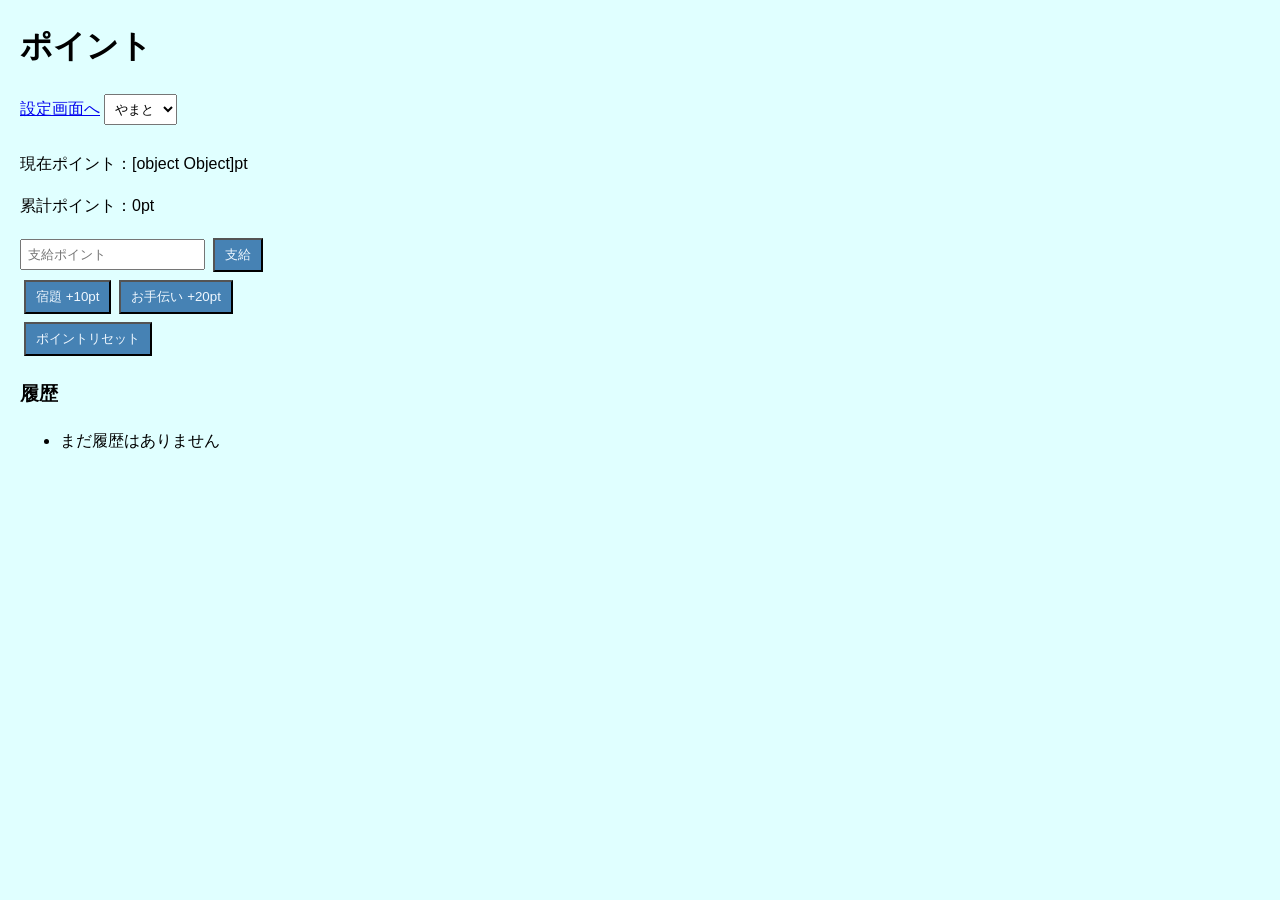
==== index.html @ 9cebbda6 "refactor: child関連の名称をuserへ統一" ====
<!doctype html>
<html lang="ja">
	<head>
		<meta charset="UTF-8" />
		<meta name="viewport" content="width=device-width, initial-scale=1.0" />
		<title>ポイント管理</title>
		<link rel="stylesheet" href="css/style.css" />
	</head>
	<body>
		<h1>ポイント</h1>
		<a href="settings.html">設定画面へ</a>

		<select id="userSelect" onchange="changeUser()"></select>

		<p>現在ポイント：<span id="point">0</span>pt</p>
		<p>累計ポイント：<span id="totalPoint">0</span>pt</p>

		<input type="number" id="payAmount" placeholder="支給ポイント" />
		<button onclick="payPoint()">支給</button>

		<div id="itemButtons"></div>

		<button onclick="resetPoint()">ポイントリセット</button>

		<h3>履歴</h3>

		<ul id="history">
			<li>まだ履歴はありません</li>
		</ul>
		<script src="js/main.js"></script>
	</body>
</html>
---- css/style.css ----
body {
	font-family: sans-serif;
	margin: 20px;
	line-height: 1.6;
	background-color: lightcyan;
	align-items: center;
}

input {
	padding: 6px;
	margin: 4px 0;
}

button {
	padding: 6px 10px;
	margin: 4px;
	cursor: pointer;
	background-color: steelblue;
	color: aliceblue;
}

#itemButtons div {
	margin: 6px 0;
	padding: 6px;
	border: 1px solid #ddd;
	border-radius: 6px;
}

#errorMessage {
	color: red;
	font-size: 12px;
	margin-top: 4px;
}

select {
	padding: 6px;
	margin-bottom: 10px;
}
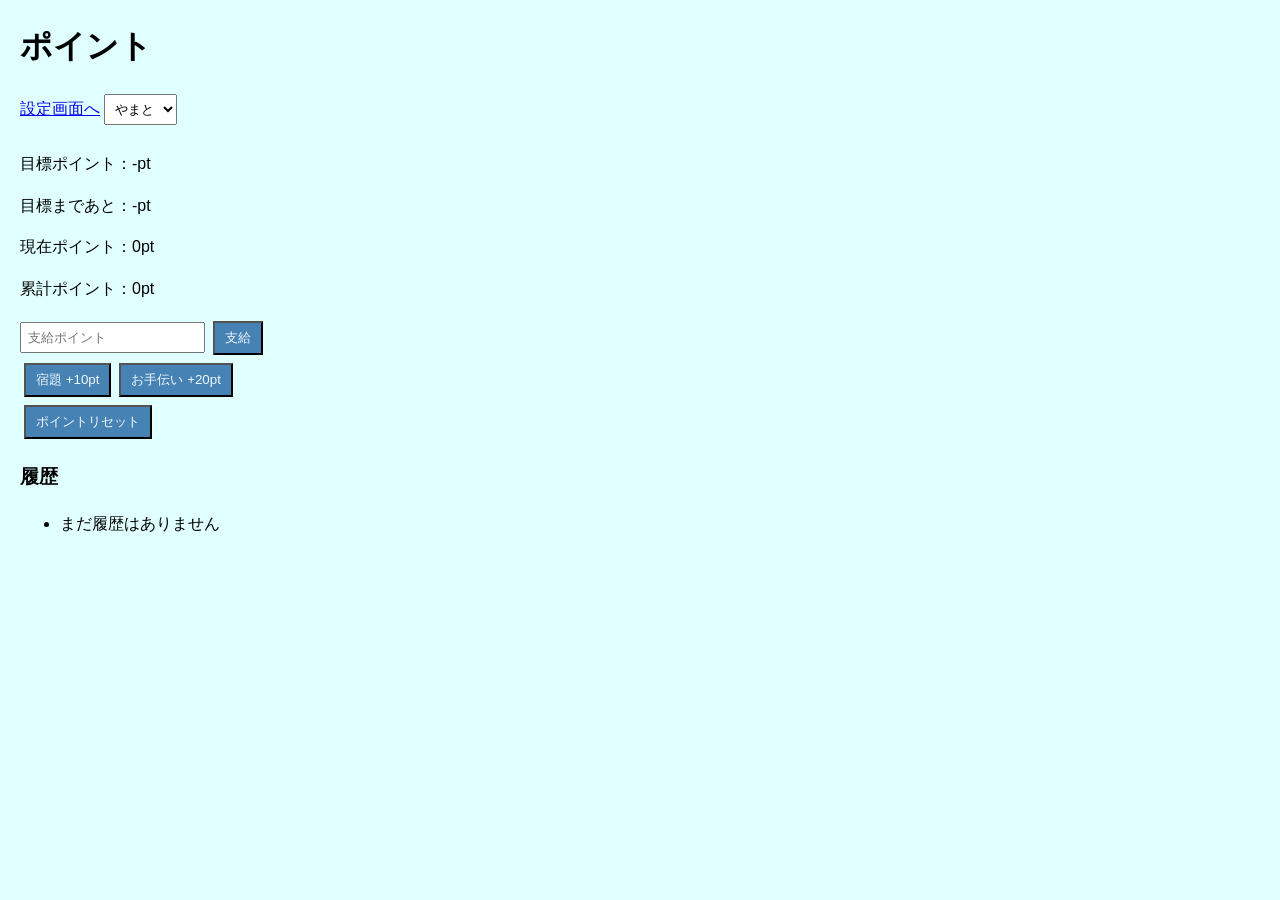
==== commit 1a2dc258: "feat: 目標ポイント機能の設定UIを追加" ====
--- a/index.html
+++ b/index.html
@@ -11,6 +11,10 @@
 		<a href="settings.html">設定画面へ</a>
 
 		<select id="userSelect" onchange="changeUser()"></select>
+
+		<p>目標ポイント：<span id="goalPoint">-</span>pt</p>
+
+		<p>目標まであと：<span id="remainPoint">-</span>pt</p>
 
 		<p>現在ポイント：<span id="point">0</span>pt</p>
 		<p>累計ポイント：<span id="totalPoint">0</span>pt</p>
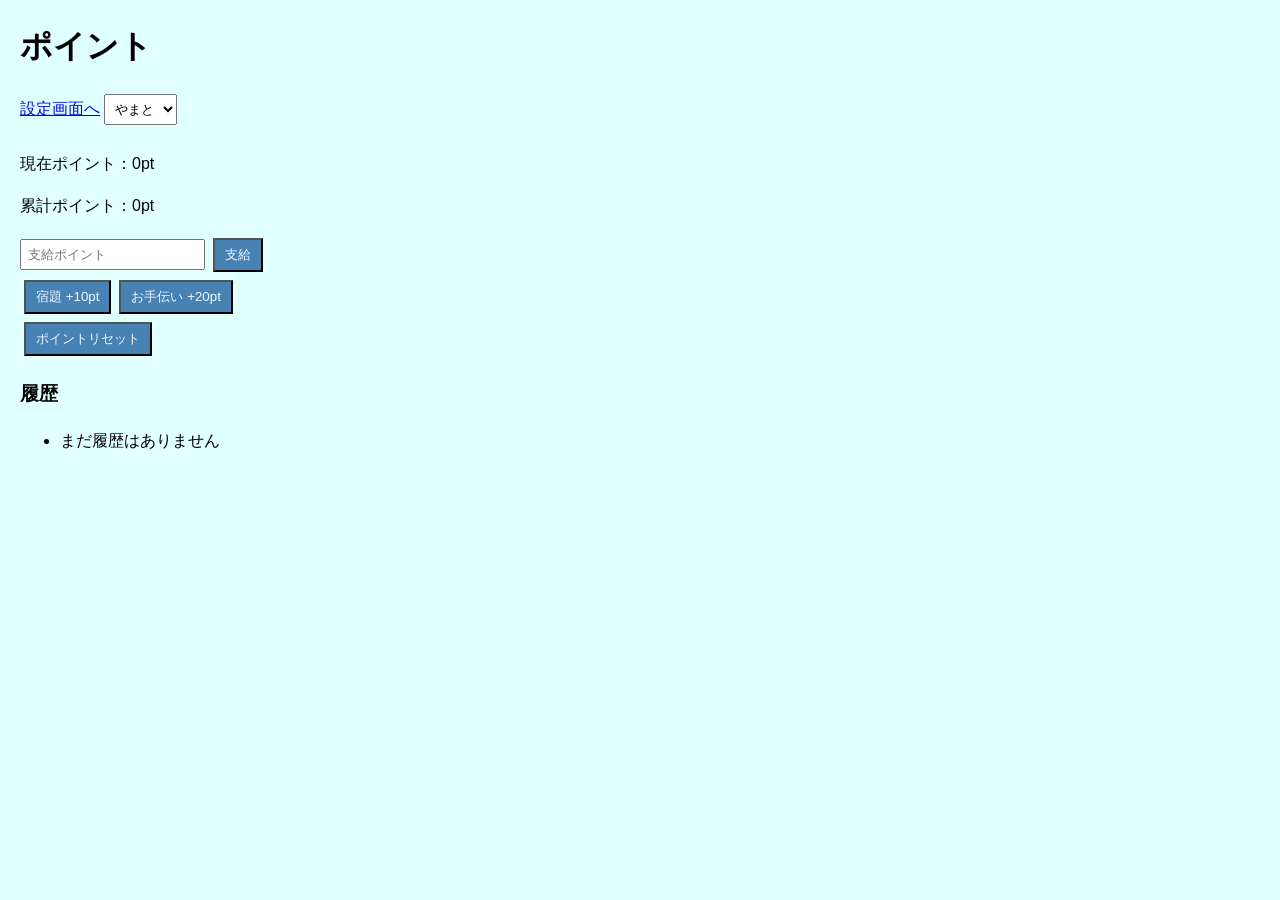
==== commit c009671f: "feat: 目標ポイント表示機能を追加" ====
--- a/index.html
+++ b/index.html
@@ -12,9 +12,11 @@
 
 		<select id="userSelect" onchange="changeUser()"></select>
 
-		<p>目標ポイント：<span id="goalPoint">-</span>pt</p>
+		<div id="goalArea">
+			<p>目標ポイント：<span id="goalPointDisplay">-</span>pt</p>
 
-		<p>目標まであと：<span id="remainPoint">-</span>pt</p>
+			<p>目標まであと：<span id="remainingPoint"></span></p>
+		</div>
 
 		<p>現在ポイント：<span id="point">0</span>pt</p>
 		<p>累計ポイント：<span id="totalPoint">0</span>pt</p>
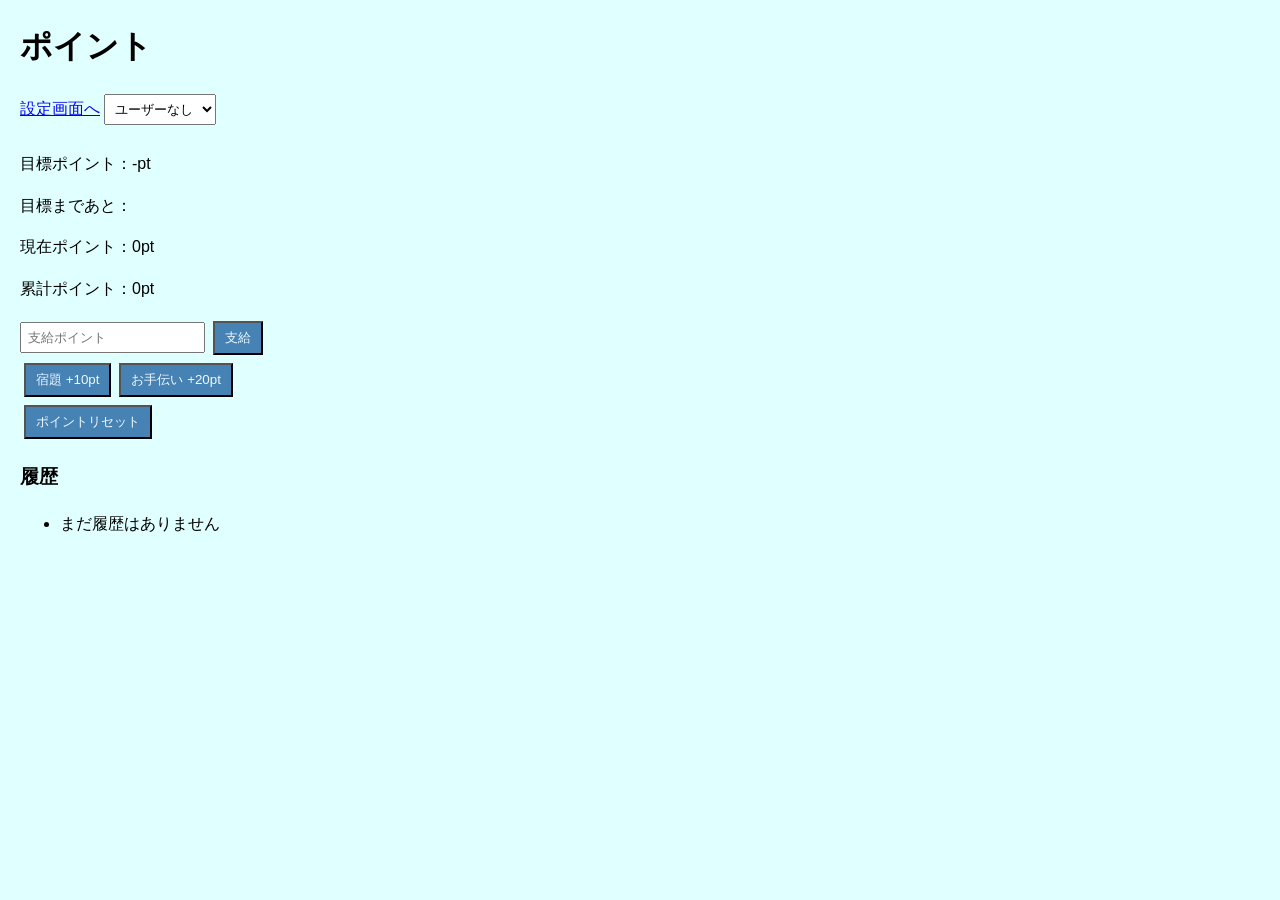
==== commit 7e29741e: "fix: state管理とUI更新の不具合を修正しアプリ動作を安定化" ====
--- a/index.html
+++ b/index.html
@@ -1,38 +1,39 @@
-<!doctype html>
-<html lang="ja">
-	<head>
-		<meta charset="UTF-8" />
-		<meta name="viewport" content="width=device-width, initial-scale=1.0" />
-		<title>ポイント管理</title>
-		<link rel="stylesheet" href="css/style.css" />
-	</head>
-	<body>
-		<h1>ポイント</h1>
-		<a href="settings.html">設定画面へ</a>
-
-		<select id="userSelect" onchange="changeUser()"></select>
-
-		<div id="goalArea">
-			<p>目標ポイント：<span id="goalPointDisplay">-</span>pt</p>
-
-			<p>目標まであと：<span id="remainingPoint"></span></p>
-		</div>
-
-		<p>現在ポイント：<span id="point">0</span>pt</p>
-		<p>累計ポイント：<span id="totalPoint">0</span>pt</p>
-
-		<input type="number" id="payAmount" placeholder="支給ポイント" />
-		<button onclick="payPoint()">支給</button>
-
-		<div id="itemButtons"></div>
-
-		<button onclick="resetPoint()">ポイントリセット</button>
-
-		<h3>履歴</h3>
-
-		<ul id="history">
-			<li>まだ履歴はありません</li>
-		</ul>
-		<script src="js/main.js"></script>
-	</body>
-</html>
+<!doctype html>
+<html lang="ja">
+  <head>
+    <meta charset="UTF-8" />
+    <meta name="viewport" content="width=device-width, initial-scale=1.0" />
+    <title>ポイント管理</title>
+    <link rel="stylesheet" href="css/style.css" />
+  </head>
+  <body>
+    <h1>ポイント</h1>
+    <a href="settings.html">設定画面へ</a>
+
+    <select id="userSelect" onchange="changeUser()"></select>
+
+    <div id="goalArea">
+      <p>目標ポイント：<span id="goalPointDisplay">-</span>pt</p>
+
+      <p>目標まであと：<span id="remainingPoint"></span></p>
+    </div>
+
+    <p>現在ポイント：<span id="point">0</span>pt</p>
+    <p>累計ポイント：<span id="totalPoint">0</span>pt</p>
+
+    <input type="number" id="payAmount" placeholder="支給ポイント" />
+    <button onclick="payPoint()">支給</button>
+
+    <div id="itemButtons"></div>
+
+    <button onclick="resetPoint()">ポイントリセット</button>
+
+    <h3>履歴</h3>
+
+    <ul id="history">
+      <li>まだ履歴はありません</li>
+    </ul>
+    <script src="js/storage.js"></script>
+    <script src="js/main.js"></script>
+  </body>
+</html>
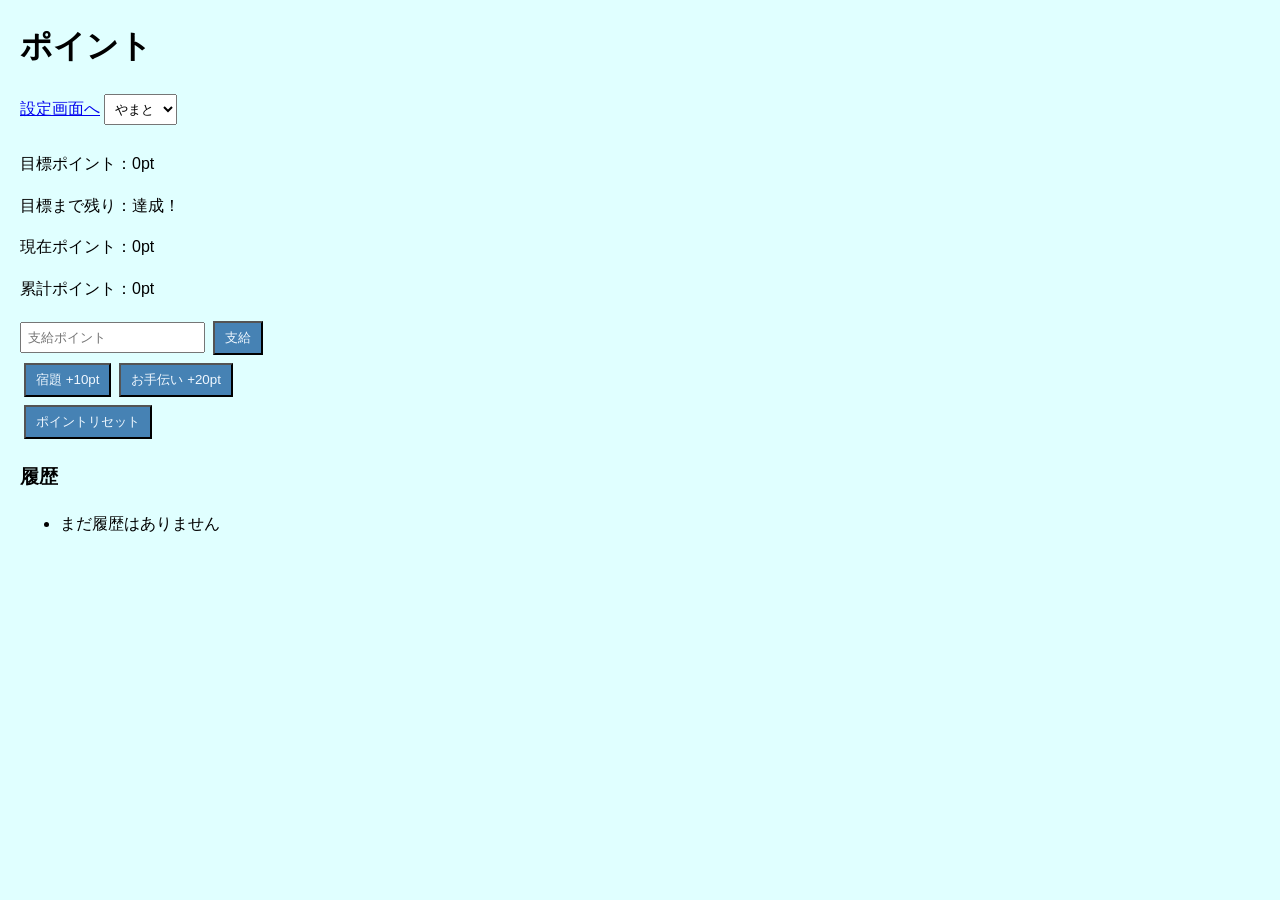
==== commit 52ad9aa9: "fix: state管理とUI更新の不具合を修正しアプリ動作を安定化" ====
--- a/index.html
+++ b/index.html
@@ -15,7 +15,7 @@
     <div id="goalArea">
       <p>目標ポイント：<span id="goalPointDisplay">-</span>pt</p>
 
-      <p>目標まであと：<span id="remainingPoint"></span></p>
+      <p>目標まで残り：<span id="remainingPoint"></span></p>
     </div>
 
     <p>現在ポイント：<span id="point">0</span>pt</p>
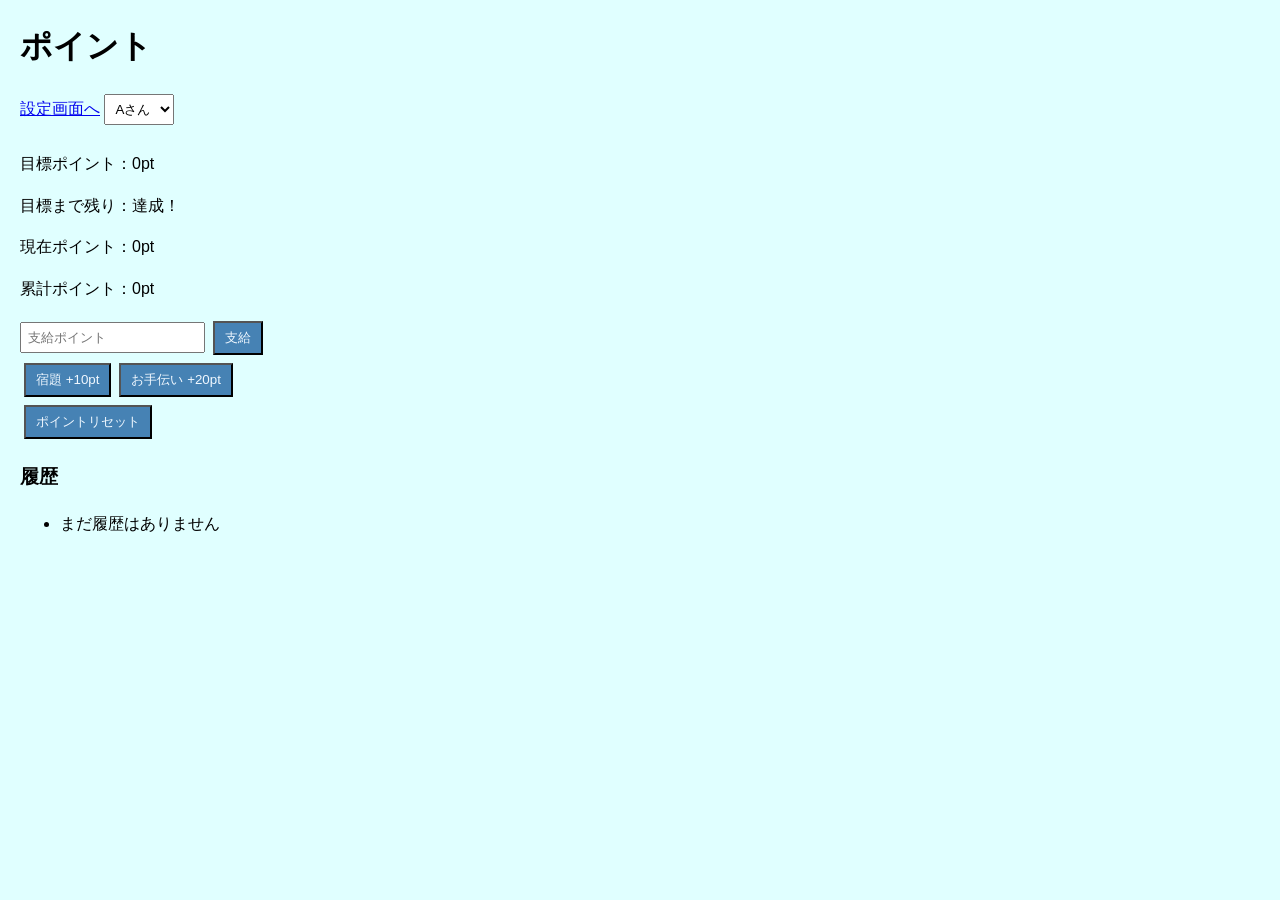
==== commit adf81392: "refactor: updateUIを責務別に整理し共有目標表示構造を追加" ====
--- a/index.html
+++ b/index.html
@@ -1,39 +1,44 @@
 <!doctype html>
 <html lang="ja">
-  <head>
-    <meta charset="UTF-8" />
-    <meta name="viewport" content="width=device-width, initial-scale=1.0" />
-    <title>ポイント管理</title>
-    <link rel="stylesheet" href="css/style.css" />
-  </head>
-  <body>
-    <h1>ポイント</h1>
-    <a href="settings.html">設定画面へ</a>
+	<head>
+		<meta charset="UTF-8" />
+		<meta name="viewport" content="width=device-width, initial-scale=1.0" />
+		<title>ポイント管理</title>
+		<link rel="stylesheet" href="css/style.css" />
+	</head>
+	<body>
+		<h1>ポイント</h1>
+		<a href="settings.html">設定画面へ</a>
 
-    <select id="userSelect" onchange="changeUser()"></select>
+		<select id="userSelect" onchange="changeUser()"></select>
 
-    <div id="goalArea">
-      <p>目標ポイント：<span id="goalPointDisplay">-</span>pt</p>
+		<div id="goalAreaPersonal">
+			<p>目標ポイント：<span id="goalPointDisplay">-</span>pt</p>
+			<p>目標まで残り：<span id="remainingPointPersonal"></span></p>
+		</div>
 
-      <p>目標まで残り：<span id="remainingPoint"></span></p>
-    </div>
+		<div id="goalAreaShared">
+			<p>共有目標：<span id="sharedGoalPoint">-</span>pt</p>
+			<p>合計ポイント：<span id="sharedTotalPoint">-</span>pt</p>
+			<p>残り：<span id="remainingPointShared"></span></p>
+		</div>
 
-    <p>現在ポイント：<span id="point">0</span>pt</p>
-    <p>累計ポイント：<span id="totalPoint">0</span>pt</p>
+		<p>現在ポイント：<span id="point">0</span>pt</p>
+		<p>累計ポイント：<span id="totalPoint">0</span>pt</p>
 
-    <input type="number" id="payAmount" placeholder="支給ポイント" />
-    <button onclick="payPoint()">支給</button>
+		<input type="number" id="payAmount" placeholder="支給ポイント" />
+		<button onclick="payPoint()">支給</button>
 
-    <div id="itemButtons"></div>
+		<div id="itemButtons"></div>
 
-    <button onclick="resetPoint()">ポイントリセット</button>
+		<button onclick="resetPoint()">ポイントリセット</button>
 
-    <h3>履歴</h3>
+		<h3>履歴</h3>
 
-    <ul id="history">
-      <li>まだ履歴はありません</li>
-    </ul>
-    <script src="js/storage.js"></script>
-    <script src="js/main.js"></script>
-  </body>
+		<ul id="history">
+			<li>まだ履歴はありません</li>
+		</ul>
+		<script src="js/storage.js"></script>
+		<script src="js/main.js"></script>
+	</body>
 </html>
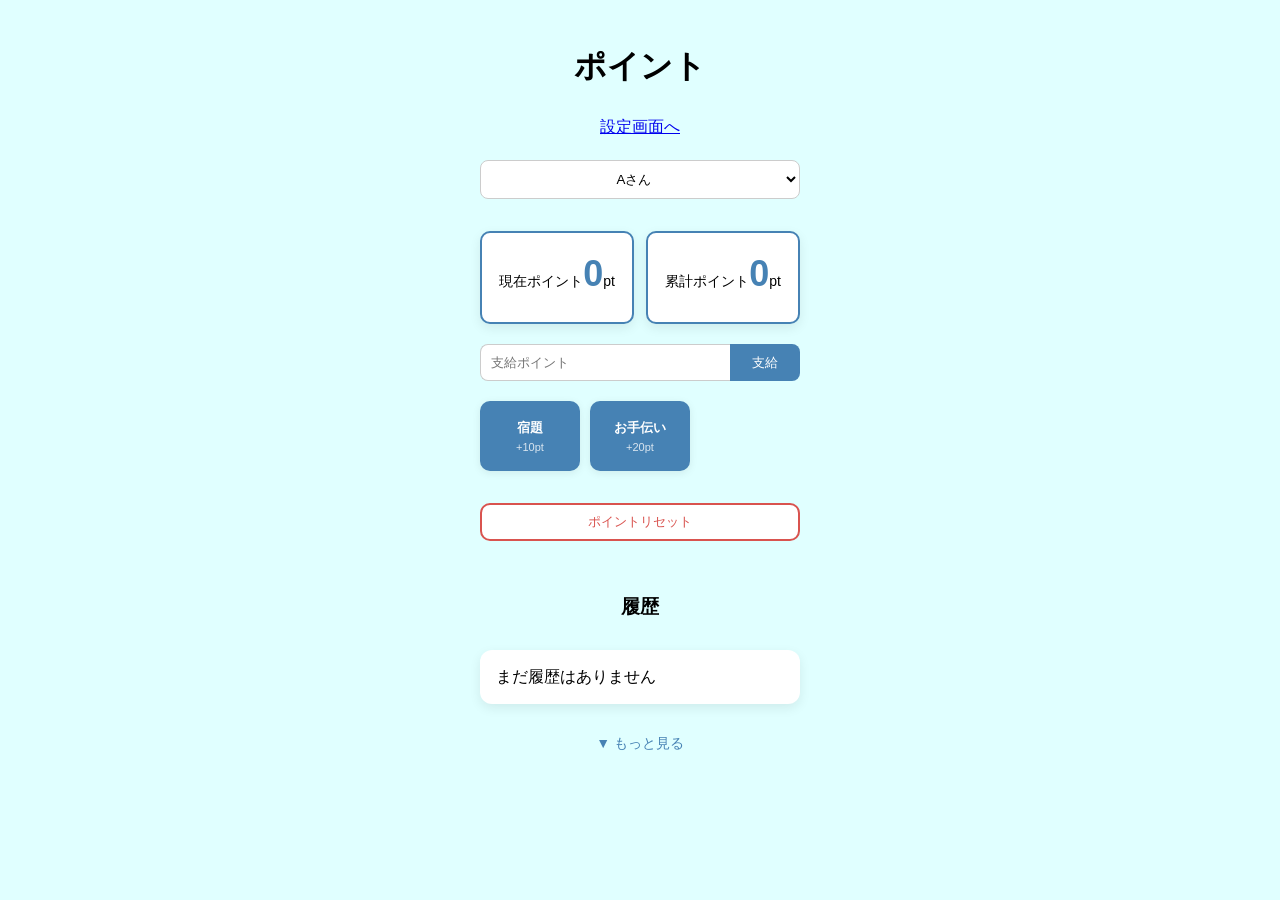
==== commit 57622974: "feat: メイン画面UIを調整し目標進捗バーと履歴表示機能を実装" ====
--- a/index.html
+++ b/index.html
@@ -12,32 +12,51 @@
 
 		<select id="userSelect" onchange="changeUser()"></select>
 
+		<div id="pointCards">
+			<div class="pointCard">
+				<p>現在ポイント<span id="point">0</span>pt</p>
+			</div>
+			<div class="pointCard">
+				<p>累計ポイント<span id="totalPoint">0</span>pt</p>
+			</div>
+		</div>
+
+		<div id="payArea">
+			<input type="number" id="payAmount" placeholder="支給ポイント" />
+			<button onclick="payPoint()">支給</button>
+		</div>
+
+		<div id="itemButtons"></div>
+
+		<button id="resetButton" onclick="resetPoint()">ポイントリセット</button>
+
 		<div id="goalAreaPersonal">
 			<p>目標ポイント：<span id="goalPointDisplay">-</span>pt</p>
+			<div class="progressBar">
+				<div id="goalProgress" class="progressFill"></div>
+			</div>
+			<p id="goalPercent">0%</p>
 			<p>目標まで残り：<span id="remainingPointPersonal"></span></p>
 		</div>
 
 		<div id="goalAreaShared">
 			<p>共有目標：<span id="sharedGoalPoint">-</span>pt</p>
 			<p>合計ポイント：<span id="sharedTotalPoint">-</span>pt</p>
+			<div class="progressBar">
+				<div id="sharedGoalProgress" class="progressFill"></div>
+			</div>
+			<p id="sharedGoalPercent">0%</p>
 			<p>残り：<span id="remainingPointShared"></span></p>
 		</div>
-
-		<p>現在ポイント：<span id="point">0</span>pt</p>
-		<p>累計ポイント：<span id="totalPoint">0</span>pt</p>
-
-		<input type="number" id="payAmount" placeholder="支給ポイント" />
-		<button onclick="payPoint()">支給</button>
-
-		<div id="itemButtons"></div>
-
-		<button onclick="resetPoint()">ポイントリセット</button>
 
 		<h3>履歴</h3>
 
 		<ul id="history">
 			<li>まだ履歴はありません</li>
 		</ul>
+
+		<p id="historyToggleBtn" onclick="toggleHistory()">▼ もっと見る</p>
+
 		<script src="js/storage.js"></script>
 		<script src="js/main.js"></script>
 	</body>
--- a/css/style.css
+++ b/css/style.css
@@ -3,6 +3,8 @@
 	margin: 20px;
 	line-height: 1.6;
 	background-color: lightcyan;
+	display: flex;
+	flex-direction: column;
 	align-items: center;
 }
 
@@ -11,19 +13,86 @@
 	margin: 4px 0;
 }
 
+a {
+	display: inline-block;
+	margin-bottom: 20px;
+}
+
 button {
-	padding: 6px 10px;
+	padding: 8px 14px;
 	margin: 4px;
 	cursor: pointer;
+
 	background-color: steelblue;
-	color: aliceblue;
-}
-
-#itemButtons div {
-	margin: 6px 0;
-	padding: 6px;
-	border: 1px solid #ddd;
-	border-radius: 6px;
+	color: white;
+
+	border: none;
+	border-radius: 8px;
+
+	transition:
+		background-color 0.2s,
+		transform 0.1s;
+}
+
+button:hover {
+	background-color: #346f9a;
+}
+
+button:active {
+	transform: scale(0.97);
+}
+
+#itemButtons button {
+	min-height: 70px;
+	display: flex;
+	flex-direction: column;
+	align-items: center;
+	justify-content: center;
+	margin: 0;
+	padding: 8px;
+	border: none;
+	border-radius: 10px;
+	box-shadow: 0 2px 8px rgba(0, 0, 0, 0.08);
+}
+
+#itemButtons {
+	width: 320px;
+
+	display: grid;
+	grid-template-columns: repeat(3, 1fr);
+	gap: 10px;
+}
+
+.itemName {
+	font-size: 13px;
+	font-weight: bold;
+	word-break: break-word;
+}
+
+.itemPoint {
+	font-size: 11px;
+	margin-top: 4px;
+	opacity: 0.8;
+}
+
+#resetButton {
+	width: 320px;
+	margin: 32px 0 32px 0;
+
+	background-color: white;
+	color: #d9534f;
+
+	border: 2px solid #d9534f;
+	border-radius: 10px;
+}
+
+#resetButton:hover {
+	background-color: #f8d7da;
+}
+
+#resetButton:active {
+	background-color: #d9534f;
+	color: white;
 }
 
 #errorMessage {
@@ -36,3 +105,179 @@
 	padding: 6px;
 	margin-bottom: 10px;
 }
+
+#goalAreaPersonal,
+#goalAreaShared {
+	padding: 12px;
+	margin: 12px 0;
+	border: 2px solid steelblue;
+	border-radius: 10px;
+	background-color: white;
+	width: 320px;
+	box-sizing: border-box;
+	text-align: center;
+	box-shadow: 0 4px 12px rgba(0, 0, 0, 0.08);
+}
+
+#goalAreaPersonal p,
+#goalAreaShared p {
+	margin: 8px 0;
+}
+
+#goalPointDisplay,
+#sharedGoalPoint,
+#remainingPointPersonal,
+#remainingPointShared,
+#sharedTotalPoint {
+	font-size: 28px;
+	font-weight: bold;
+	color: slategray;
+}
+
+.progressBar {
+	width: 100%;
+	height: 12px;
+	background-color: #e5e5e5;
+	border-radius: 999px;
+	overflow: hidden;
+	margin: 16px 0;
+}
+
+.progressFill {
+	width: 0%;
+	height: 100%;
+	background-color: steelblue;
+	border-radius: 999px;
+	transition: width 0.3s;
+}
+
+#goalPercent {
+	margin: 8px 0;
+	font-size: 14px;
+	color: #666;
+}
+
+#userSelect {
+	width: 320px;
+	box-sizing: border-box;
+	padding: 10px;
+	border: 1px solid #ccc;
+	border-radius: 8px;
+	background-color: white;
+	margin-bottom: 12px;
+	text-align: center;
+	text-align-last: center;
+}
+
+#pointCards {
+	display: flex;
+	gap: 12px;
+	margin: 20px 0;
+}
+
+.pointCard {
+	width: 154px;
+	padding: 12px;
+
+	background-color: white;
+	border: 2px solid steelblue;
+	border-radius: 10px;
+
+	text-align: center;
+	box-sizing: border-box;
+	box-shadow: 0 4px 12px rgba(0, 0, 0, 0.08);
+}
+
+.pointCard p {
+	margin: 0 0 8px 0;
+	font-size: 14px;
+}
+
+.pointCard span {
+	font-size: 36px;
+	color: steelblue;
+	font-weight: bold;
+}
+
+#payArea {
+	width: 320px;
+	display: flex;
+	margin-bottom: 20px;
+}
+
+#payAmount {
+	flex: 1;
+	padding: 10px;
+	border: 1px solid #ccc;
+	border-right: none;
+	border-radius: 8px 0 0 8px;
+	box-sizing: border-box;
+	margin: 0;
+}
+
+#payArea button {
+	width: 70px;
+	margin: 0;
+	border-radius: 0 8px 8px 0;
+}
+
+h3 {
+	margin-bottom: 12px;
+}
+
+#history {
+	width: 320px;
+	padding: 0 16px;
+	list-style: none;
+
+	background: white;
+	border-radius: 12px;
+	box-shadow: 0 4px 12px rgba(0, 0, 0, 0.08);
+	box-sizing: border-box;
+}
+
+#history li {
+	display: flex;
+	align-items: center;
+	padding: 14px 0;
+}
+
+#history li:not(:last-child) {
+	border-bottom: 1px solid #eee;
+}
+
+.historyDate {
+	width: 135px;
+	font-size: 12px;
+	color: #666;
+}
+
+.historyName {
+	flex: 1;
+	text-align: center;
+}
+
+.historyPoint {
+	width: 70px;
+	text-align: right;
+	font-weight: bold;
+}
+
+#historyToggleBtn {
+	margin-top: 12px;
+	font-size: 14px;
+	color: steelblue;
+	cursor: pointer;
+}
+
+#historyToggleBtn:hover {
+	text-decoration: underline;
+}
+
+input,
+select {
+	padding: 10px;
+	border: 1px solid #ccc;
+	border-radius: 8px;
+	box-sizing: border-box;
+}
